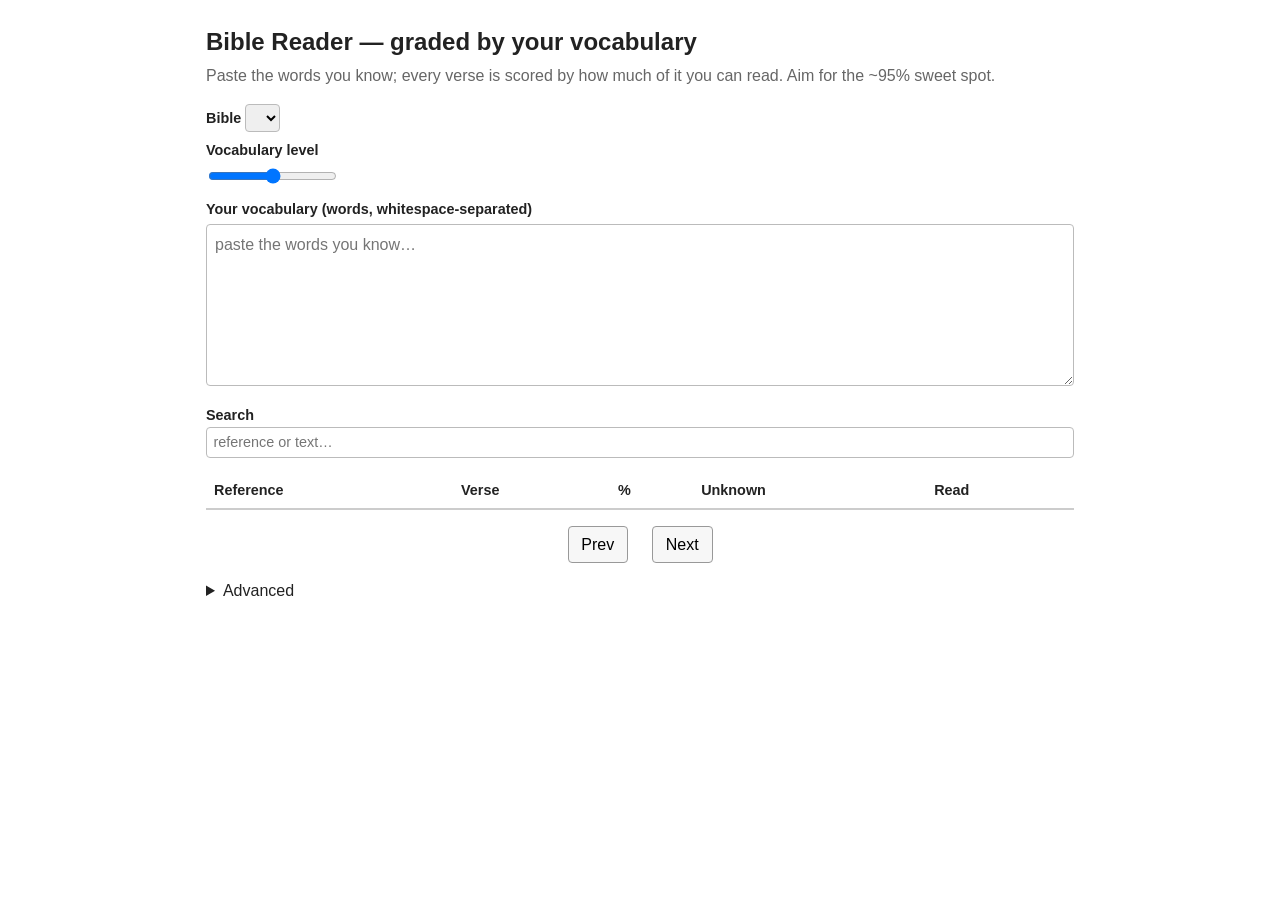
==== site/index.html @ e8aadf62 "P13.4 Simplify controls by wrapping advanced options" ====
<!DOCTYPE html>
<html lang="en">
<head>
  <meta charset="utf-8">
  <meta name="viewport" content="width=device-width, initial-scale=1">
  <title>Bible Reader — graded by your vocabulary</title>
  <link rel="stylesheet" href="style.css">
</head>
<body>
  <header>
    <h1>Bible Reader — graded by your vocabulary</h1>
    <p class="subtitle">Paste the words you know; every verse is scored by how much of it you can read. Aim for the ~95% sweet spot.</p>
  </header>

  <main>
    <div id="error" class="error" hidden></div>

    <section class="controls">
      <label>Bible
        <select id="bible-select"></select>
        <span id="loading" hidden>Loading…</span>
      </label>

      <section class="level-panel">
        <label for="level"><span id="level-label">Vocabulary level</span></label>
        <input type="range" id="level" min="0" max="100" step="1" value="50">
      </section>
      <section id="learn-next" class="learn-next"></section>

      <label for="vocab">
        <span id="vocab-label">Your vocabulary (words, whitespace-separated)</span>
      </label>
      <textarea id="vocab" rows="6" placeholder="paste the words you know…"></textarea>

      <div class="row">
        <label class="grow">Search
          <input type="search" id="search" placeholder="reference or text…">
        </label>
      </div>

      <p id="progress" class="progress"></p>
    </section>

    <section id="passage-panel" class="passage" hidden></section>

    <!-- Local-only audio mode (P10.3): appears when the site was exported with
         `export_static.py --audio` AND is served locally with the audio
         directory in place (e.g. `python -m http.server` from the repo root).
         The deployed site ships no audio metadata, so this stays hidden. -->
    <section id="audio-panel" hidden>
      <audio id="audio-player" controls preload="none"></audio>
    </section>

    <section>
      <table id="verse-table">
        <thead>
          <tr><th>Reference</th><th>Verse</th><th>%</th><th>Unknown</th><th>Read</th></tr>
        </thead>
        <tbody id="verse-body"></tbody>
      </table>
      <div class="pager">
        <button id="prev-page">Prev</button>
        <span id="page-info"></span>
        <button id="next-page">Next</button>
      </div>
    </section>

    <details id="advanced">
      <summary>Advanced</summary>
      <div class="row">
        <label>Comprehension min %
          <input type="number" id="rate-min" min="0" max="100" value="0">
        </label>
        <label>max %
          <input type="number" id="rate-max" min="0" max="100" value="100">
        </label>
        <label title="1 = the i+1 sweet spot: one word to learn from context">Max unknown
          <input type="number" id="max-unknown" min="0" placeholder="off">
        </label>
        <label class="check">
          <input type="checkbox" id="unread-only"> Unread only
        </label>
      </div>

      <div class="row">
        <button id="find-passage">Find longest passage</button>
        <button id="export-data">Export data</button>
        <button id="import-data">Import data</button>
        <input type="file" id="import-file" accept="application/json" hidden>
      </div>

      <div class="row">
        <label class="check">
          <input type="checkbox" id="heatmap-toggle"> Emphasis heatmap
        </label>
        <label class="check">
          <input type="checkbox" id="pauses-toggle"> Pause markers
        </label>
      </div>
    </details>
  </main>

  <script type="module" src="app.js"></script>
</body>
</html>
---- site/style.css ----
* { box-sizing: border-box; }

body {
  font-family: -apple-system, BlinkMacSystemFont, "Segoe UI", Roboto,
    Helvetica, Arial, sans-serif;
  max-width: 900px;
  margin: 0 auto;
  padding: 1rem;
  color: #222;
  line-height: 1.5;
}

header h1 {
  font-size: 1.5rem;
  margin: 0.5rem 0 0.25rem;
}

.subtitle {
  color: #666;
  margin: 0 0 1rem;
}

.error {
  background: #fdecea;
  border: 1px solid #e0a9a3;
  color: #8a2620;
  padding: 0.5rem 0.75rem;
  border-radius: 4px;
  margin-bottom: 1rem;
}

.controls label {
  display: block;
  margin: 0.5rem 0 0.25rem;
  font-weight: 600;
  font-size: 0.9rem;
}

.controls select,
.controls input[type="number"],
.controls input[type="search"] {
  font: inherit;
  font-weight: normal;
  padding: 0.25rem 0.4rem;
  border: 1px solid #bbb;
  border-radius: 4px;
}

.controls input[type="number"] { width: 5em; }

#vocab {
  width: 100%;
  font: inherit;
  padding: 0.5rem;
  border: 1px solid #bbb;
  border-radius: 4px;
  resize: vertical;
}

.row {
  display: flex;
  flex-wrap: wrap;
  gap: 1rem;
  align-items: flex-end;
  margin: 0.75rem 0;
}

.row label { margin: 0; }
.row .grow { flex: 1; min-width: 12em; }
.row .grow input { width: 100%; }
.row .check { font-weight: normal; align-self: center; }

button {
  font: inherit;
  padding: 0.35rem 0.8rem;
  border: 1px solid #999;
  border-radius: 4px;
  background: #f7f7f7;
  cursor: pointer;
}

button:hover:not(:disabled) { background: #ececec; }
button:disabled { opacity: 0.5; cursor: default; }

#loading { color: #888; font-weight: normal; margin-left: 0.5rem; }

.progress { color: #444; font-size: 0.95rem; }

.passage {
  background: #f4f4f4;
  border: 1px solid #ddd;
  border-radius: 4px;
  padding: 0.75rem 1rem;
  margin: 1rem 0;
}

.passage-head { font-weight: 600; margin: 0 0 0.5rem; }
.passage-line { margin: 0.25rem 0; }

table {
  width: 100%;
  border-collapse: collapse;
  margin-top: 0.5rem;
}

th, td {
  border-bottom: 1px solid #e2e2e2;
  padding: 0.4rem 0.5rem;
  text-align: left;
  vertical-align: top;
}

th { border-bottom: 2px solid #ccc; font-size: 0.9rem; }

td.verse { font-size: 1.1em; line-height: 1.7; }
td.rate { text-align: right; white-space: nowrap; }
td.read { text-align: center; }

.rtl { text-align: right; }

.pager {
  display: flex;
  gap: 0.75rem;
  align-items: center;
  justify-content: center;
  margin: 1rem 0;
}

/* Local audio mode (P10.3) */
#audio-panel audio { width: 100%; }
button.play {
  margin-right: 0.4rem;
  padding: 0 0.35rem;
  font-size: 0.75rem;
  cursor: pointer;
}
tr.playing td { background: #fff3b0; }

/* Word-level karaoke (P10.4): clickable words + live highlight */
span.w { cursor: pointer; border-radius: 3px; padding: 0 1px; }
/* hover/play use outline so they stay visible over an inline heatmap bg (P10.7) */
span.w:hover { outline: 1px solid #9ab; }
span.wplay { outline: 2px solid #f5a623; background: #ffd34d; }

/* Pause marker (P10.7): vertical divider at long inter-word gaps; inline-block
   with symmetric margins flows in both LTR and RTL. */
span.pause {
  display: inline-block;
  width: 0;
  height: 0.9em;
  vertical-align: middle;
  border-left: 2px solid #c0392b;
  opacity: 0.55;
  margin: 0 0.15em;
}
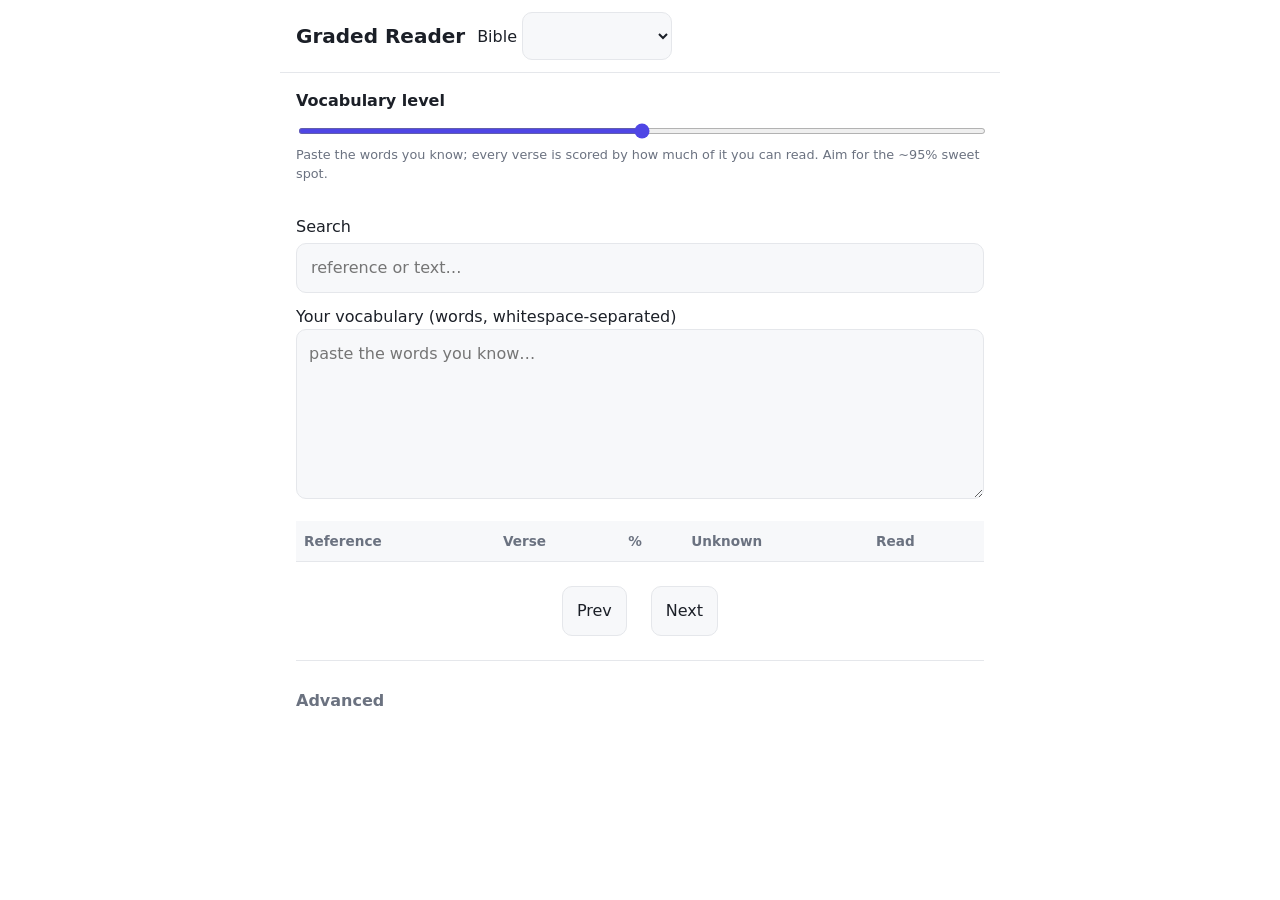
==== commit 178c4c75: "P14.1 Update index.html structure and add manifest/icon - Restructure HTML: create sticky topbar wit" ====
--- a/site/index.html
+++ b/site/index.html
@@ -3,43 +3,45 @@
 <head>
   <meta charset="utf-8">
   <meta name="viewport" content="width=device-width, initial-scale=1">
+  <meta name="theme-color" content="#4f46e5">
+  <link rel="manifest" href="manifest.webmanifest">
+  <link rel="icon" href="icon.svg" type="image/svg+xml">
+  <link rel="apple-touch-icon" href="icon.svg">
   <title>Bible Reader — graded by your vocabulary</title>
   <link rel="stylesheet" href="style.css">
 </head>
 <body>
-  <header>
-    <h1>Bible Reader — graded by your vocabulary</h1>
-    <p class="subtitle">Paste the words you know; every verse is scored by how much of it you can read. Aim for the ~95% sweet spot.</p>
+  <header class="topbar">
+    <h1>Graded Reader</h1>
+    <label>Bible
+      <select id="bible-select"></select>
+      <span id="loading" hidden>Loading…</span>
+    </label>
   </header>
 
   <main>
     <div id="error" class="error" hidden></div>
 
-    <section class="controls">
-      <label>Bible
-        <select id="bible-select"></select>
-        <span id="loading" hidden>Loading…</span>
+    <section class="level-panel">
+      <label for="level"><span id="level-label">Vocabulary level</span></label>
+      <input type="range" id="level" min="0" max="100" step="1" value="50">
+      <p class="subtitle">Paste the words you know; every verse is scored by how much of it you can read. Aim for the ~95% sweet spot.</p>
+    </section>
+
+    <section id="learn-next" class="learn-next"></section>
+
+    <div class="row">
+      <label class="grow">Search
+        <input type="search" id="search" placeholder="reference or text…">
       </label>
+    </div>
 
-      <section class="level-panel">
-        <label for="level"><span id="level-label">Vocabulary level</span></label>
-        <input type="range" id="level" min="0" max="100" step="1" value="50">
-      </section>
-      <section id="learn-next" class="learn-next"></section>
+    <label for="vocab">
+      <span id="vocab-label">Your vocabulary (words, whitespace-separated)</span>
+    </label>
+    <textarea id="vocab" rows="6" placeholder="paste the words you know…"></textarea>
 
-      <label for="vocab">
-        <span id="vocab-label">Your vocabulary (words, whitespace-separated)</span>
-      </label>
-      <textarea id="vocab" rows="6" placeholder="paste the words you know…"></textarea>
-
-      <div class="row">
-        <label class="grow">Search
-          <input type="search" id="search" placeholder="reference or text…">
-        </label>
-      </div>
-
-      <p id="progress" class="progress"></p>
-    </section>
+    <p id="progress" class="progress"></p>
 
     <section id="passage-panel" class="passage" hidden></section>
 
--- a/site/style.css
+++ b/site/style.css
@@ -1,155 +1,608 @@
-* { box-sizing: border-box; }
-
+/* Color variables (D1) */
+:root {
+  --bg: #ffffff;
+  --fg: #1b1f27;
+  --muted: #6b7280;
+  --card: #f7f8fa;
+  --border: #e5e7eb;
+  --accent: #4f46e5;
+  --accent-weak: #eef2ff;
+  --readable-bg: #f0fdf6;
+  --readable-edge: #10b981;
+}
+
+@media (prefers-color-scheme: dark) {
+  :root {
+    --bg: #0f1115;
+    --fg: #e5e7eb;
+    --muted: #9aa1ad;
+    --card: #171a21;
+    --border: #262a33;
+    --accent: #818cf8;
+    --accent-weak: #23264d;
+    --readable-bg: #10231a;
+    --readable-edge: #34d399;
+  }
+}
+
+/* Reset */
+* {
+  box-sizing: border-box;
+}
+
+/* Core layout (mobile-first) */
 body {
-  font-family: -apple-system, BlinkMacSystemFont, "Segoe UI", Roboto,
-    Helvetica, Arial, sans-serif;
-  max-width: 900px;
+  max-width: 720px;
   margin: 0 auto;
-  padding: 1rem;
-  color: #222;
+  padding: 0 16px 48px;
+  background: var(--bg);
+  color: var(--fg);
+  font-family: system-ui, -apple-system, sans-serif;
+  font-size: 16px;
   line-height: 1.5;
 }
 
+/* Topbar: sticky header */
+header.topbar {
+  position: sticky;
+  top: 0;
+  background: var(--bg);
+  border-bottom: 1px solid var(--border);
+  margin: 0 -16px 16px -16px;
+  padding: 12px 16px;
+  display: flex;
+  align-items: center;
+  gap: 12px;
+  flex-wrap: wrap;
+  z-index: 100;
+}
+
 header h1 {
-  font-size: 1.5rem;
-  margin: 0.5rem 0 0.25rem;
+  font-size: 1.25rem;
+  font-weight: bold;
+  margin: 0;
+  flex: 0 0 auto;
+}
+
+header select {
+  flex: 1;
+  min-width: 150px;
+}
+
+/* Typography */
+h2 {
+  font-size: 1rem;
+  font-weight: bold;
+  margin: 16px 0 8px 0;
+}
+
+h3 {
+  font-size: 1rem;
+  font-weight: bold;
+  margin: 12px 0 8px 0;
 }
 
 .subtitle {
-  color: #666;
-  margin: 0 0 1rem;
-}
-
+  font-size: 0.8rem;
+  color: var(--muted);
+  margin: 4px 0 0 0;
+}
+
+/* Error banner */
 .error {
   background: #fdecea;
   border: 1px solid #e0a9a3;
   color: #8a2620;
-  padding: 0.5rem 0.75rem;
-  border-radius: 4px;
-  margin-bottom: 1rem;
+  padding: 12px 14px;
+  border-radius: 8px;
+  margin-bottom: 16px;
+  font-size: 0.9rem;
+}
+
+@media (prefers-color-scheme: dark) {
+  .error {
+    background: #3a1a15;
+    border-color: #6b3e36;
+    color: #ff9999;
+  }
+}
+
+/* Controls section */
+.controls {
+  display: block;
+  margin-bottom: 16px;
 }
 
 .controls label {
   display: block;
-  margin: 0.5rem 0 0.25rem;
-  font-weight: 600;
-  font-size: 0.9rem;
-}
-
-.controls select,
+  margin-bottom: 8px;
+  font-weight: bold;
+  font-size: 1rem;
+}
+
 .controls input[type="number"],
 .controls input[type="search"] {
   font: inherit;
   font-weight: normal;
-  padding: 0.25rem 0.4rem;
-  border: 1px solid #bbb;
-  border-radius: 4px;
-}
-
-.controls input[type="number"] { width: 5em; }
+}
 
 #vocab {
   width: 100%;
   font: inherit;
-  padding: 0.5rem;
-  border: 1px solid #bbb;
-  border-radius: 4px;
+  padding: 12px;
+  border: 1px solid var(--border);
+  border-radius: 10px;
+  background: var(--card);
+  color: var(--fg);
   resize: vertical;
-}
-
+  min-height: 100px;
+}
+
+/* Level panel */
+.level-panel {
+  margin-bottom: 16px;
+}
+
+.level-panel label {
+  font-weight: bold;
+  display: block;
+  margin-bottom: 4px;
+}
+
+.level-panel input[type="range"] {
+  width: 100%;
+  accent-color: var(--accent);
+  height: 6px;
+}
+
+.level-label-value {
+  font-size: 0.8rem;
+  color: var(--muted);
+  margin-top: 4px;
+}
+
+/* Learn-next chips */
+#learn-next {
+  margin-bottom: 16px;
+  display: flex;
+  flex-wrap: wrap;
+  gap: 8px;
+  align-items: center;
+}
+
+#learn-next h3 {
+  flex-basis: 100%;
+  margin: 0 0 4px 0;
+  font-size: 1rem;
+  font-weight: bold;
+}
+
+#learn-next p {
+  flex-basis: 100%;
+  font-size: 0.8rem;
+  color: var(--muted);
+  margin: 0;
+}
+
+.chip {
+  background: var(--accent-weak);
+  color: var(--accent);
+  border: none;
+  border-radius: 999px;
+  padding: 12px 18px;
+  font-size: 1rem;
+  min-height: 48px;
+  cursor: pointer;
+  font-weight: 600;
+  transition: background-color 0.2s ease;
+}
+
+.chip:hover:not(:disabled) {
+  background: var(--accent);
+  color: white;
+}
+
+.chip:active {
+  background: var(--accent);
+  color: white;
+}
+
+.chip:disabled {
+  opacity: 0.5;
+  cursor: default;
+}
+
+/* Buttons, selects, inputs */
+button,
+select,
+input[type="text"],
+input[type="search"],
+input[type="number"] {
+  min-height: 48px;
+  border-radius: 10px;
+  border: 1px solid var(--border);
+  background: var(--card);
+  color: var(--fg);
+  font-size: 1rem;
+  padding: 12px 14px;
+  font: inherit;
+  cursor: pointer;
+}
+
+button {
+  min-height: 48px;
+  padding: 12px 14px;
+  background: var(--card);
+  color: var(--fg);
+  cursor: pointer;
+  transition: background-color 0.2s ease;
+}
+
+button:hover:not(:disabled) {
+  background: var(--border);
+}
+
+button:active:not(:disabled) {
+  background: var(--border);
+}
+
+button:disabled {
+  opacity: 0.5;
+  cursor: default;
+}
+
+/* Primary buttons (find-passage) */
+button#find-passage {
+  background: var(--accent);
+  color: white;
+}
+
+button#find-passage:hover:not(:disabled) {
+  background: var(--accent);
+  filter: brightness(1.1);
+}
+
+/* Select styling */
+select {
+  padding: 12px 14px;
+}
+
+/* Row layout for flex containers */
 .row {
   display: flex;
   flex-wrap: wrap;
-  gap: 1rem;
+  gap: 12px;
   align-items: flex-end;
-  margin: 0.75rem 0;
-}
-
-.row label { margin: 0; }
-.row .grow { flex: 1; min-width: 12em; }
-.row .grow input { width: 100%; }
-.row .check { font-weight: normal; align-self: center; }
-
-button {
-  font: inherit;
-  padding: 0.35rem 0.8rem;
-  border: 1px solid #999;
-  border-radius: 4px;
-  background: #f7f7f7;
+  margin-bottom: 12px;
+}
+
+.row label {
+  margin: 0;
+  display: flex;
+  flex-direction: column;
+  gap: 4px;
+}
+
+.row .grow {
+  flex: 1;
+  min-width: 150px;
+}
+
+.row .grow input {
+  width: 100%;
+}
+
+.row .check {
+  font-weight: normal;
+  display: flex;
+  align-items: center;
+  gap: 8px;
+}
+
+.row .check input[type="checkbox"] {
+  min-height: auto;
+  width: 24px;
+  height: 24px;
   cursor: pointer;
 }
 
-button:hover:not(:disabled) { background: #ececec; }
-button:disabled { opacity: 0.5; cursor: default; }
-
-#loading { color: #888; font-weight: normal; margin-left: 0.5rem; }
-
-.progress { color: #444; font-size: 0.95rem; }
-
+/* Progress text */
+#progress,
+#loading {
+  font-size: 0.9rem;
+  color: var(--muted);
+  margin-bottom: 12px;
+}
+
+/* Passage panel */
 .passage {
-  background: #f4f4f4;
-  border: 1px solid #ddd;
-  border-radius: 4px;
-  padding: 0.75rem 1rem;
-  margin: 1rem 0;
-}
-
-.passage-head { font-weight: 600; margin: 0 0 0.5rem; }
-.passage-line { margin: 0.25rem 0; }
-
+  background: var(--card);
+  border: 1px solid var(--border);
+  border-radius: 12px;
+  padding: 14px;
+  margin: 16px 0;
+}
+
+.passage-head {
+  font-weight: bold;
+  font-size: 0.95rem;
+  margin: 0 0 12px 0;
+}
+
+.passage-line {
+  font-size: 1.05rem;
+  line-height: 1.65;
+  margin: 8px 0;
+  word-break: break-word;
+}
+
+.rtl {
+  text-align: right;
+  direction: rtl;
+}
+
+/* Audio panel (P10.3) */
+#audio-panel {
+  margin: 16px 0;
+  background: var(--card);
+  border: 1px solid var(--border);
+  border-radius: 12px;
+  padding: 14px;
+}
+
+#audio-panel audio {
+  width: 100%;
+}
+
+/* Verse table — cards on mobile (max-width: 700px), table on desktop */
 table {
   width: 100%;
   border-collapse: collapse;
-  margin-top: 0.5rem;
-}
-
-th, td {
-  border-bottom: 1px solid #e2e2e2;
-  padding: 0.4rem 0.5rem;
-  text-align: left;
-  vertical-align: top;
-}
-
-th { border-bottom: 2px solid #ccc; font-size: 0.9rem; }
-
-td.verse { font-size: 1.1em; line-height: 1.7; }
-td.rate { text-align: right; white-space: nowrap; }
-td.read { text-align: center; }
-
-.rtl { text-align: right; }
-
+  margin-top: 8px;
+}
+
+@media (max-width: 700px) {
+  /* Card layout on phones */
+  thead {
+    display: none;
+  }
+
+  tr {
+    display: block;
+    background: var(--card);
+    border: 1px solid var(--border);
+    border-radius: 12px;
+    padding: 12px 14px;
+    margin: 10px 0;
+    page-break-inside: avoid;
+  }
+
+  /* Readable and beyond states on mobile */
+  tr.readable {
+    border-left: 4px solid var(--readable-edge);
+    background: var(--readable-bg);
+  }
+
+  tr.beyond {
+    opacity: 0.5;
+  }
+
+  tr.playing {
+    background: var(--accent-weak);
+  }
+
+  td {
+    display: block;
+    border: none;
+    padding: 2px 0;
+    margin-bottom: 4px;
+  }
+
+  td:last-child {
+    margin-bottom: 0;
+  }
+
+  /* Reference + difficulty badge on first line */
+  td:first-child {
+    font-size: 0.8rem;
+    color: var(--muted);
+    font-weight: 600;
+    margin-bottom: 8px;
+    display: flex;
+    align-items: center;
+    gap: 8px;
+  }
+
+  /* Verse text full-width */
+  td.verse {
+    font-size: 1.05rem;
+    line-height: 1.65;
+    margin-bottom: 8px;
+  }
+
+  /* Rate, unknown, read on footer line */
+  td.rate,
+  td.read {
+    display: inline-block;
+    font-size: 0.8rem;
+    color: var(--muted);
+    margin-right: 12px;
+  }
+
+  td.read {
+    margin-right: 0;
+  }
+
+  /* Play button styling on mobile */
+  button.play {
+    min-height: 40px;
+    min-width: 40px;
+    padding: 4px 8px;
+    font-size: 1rem;
+    border-radius: 6px;
+    border: 1px solid var(--border);
+    background: var(--card);
+    cursor: pointer;
+  }
+
+  button.play:hover {
+    background: var(--border);
+  }
+}
+
+@media (min-width: 701px) {
+  /* Table layout on desktop */
+  tr {
+    display: table-row;
+    border: none;
+    background: transparent;
+    border-bottom: 1px solid var(--border);
+    padding: 0;
+    margin: 0;
+  }
+
+  tr.readable {
+    background: var(--readable-bg);
+  }
+
+  tr.beyond {
+    opacity: 0.5;
+  }
+
+  tr.playing {
+    background: var(--accent-weak);
+  }
+
+  th,
+  td {
+    border: none;
+    padding: 10px 8px;
+    text-align: left;
+    vertical-align: top;
+    border-bottom: 1px solid var(--border);
+  }
+
+  th {
+    font-size: 0.85rem;
+    font-weight: 600;
+    color: var(--muted);
+    background: var(--card);
+  }
+
+  td.verse {
+    font-size: 1.05rem;
+    line-height: 1.65;
+  }
+
+  td.rate {
+    text-align: right;
+    white-space: nowrap;
+    font-size: 0.9rem;
+  }
+
+  td.read {
+    text-align: center;
+    width: 50px;
+  }
+
+  /* Play button styling on desktop */
+  button.play {
+    min-height: 32px;
+    padding: 4px 8px;
+    font-size: 0.9rem;
+    margin-right: 8px;
+    border-radius: 4px;
+    border: 1px solid var(--border);
+    background: var(--card);
+    cursor: pointer;
+  }
+
+  button.play:hover {
+    background: var(--border);
+  }
+}
+
+/* Pagination */
 .pager {
   display: flex;
-  gap: 0.75rem;
+  gap: 12px;
   align-items: center;
   justify-content: center;
-  margin: 1rem 0;
-}
-
-/* Local audio mode (P10.3) */
-#audio-panel audio { width: 100%; }
-button.play {
-  margin-right: 0.4rem;
-  padding: 0 0.35rem;
-  font-size: 0.75rem;
+  margin: 24px 0;
+  flex-wrap: wrap;
+}
+
+.pager button {
+  min-width: 60px;
+}
+
+.pager span {
+  font-size: 0.9rem;
+  color: var(--muted);
+}
+
+/* Advanced details */
+details#advanced {
+  margin-top: 24px;
+  border-top: 1px solid var(--border);
+  padding-top: 16px;
+}
+
+details#advanced summary {
+  min-height: 48px;
+  display: flex;
+  align-items: center;
+  color: var(--muted);
   cursor: pointer;
-}
-tr.playing td { background: #fff3b0; }
-
-/* Word-level karaoke (P10.4): clickable words + live highlight */
-span.w { cursor: pointer; border-radius: 3px; padding: 0 1px; }
-/* hover/play use outline so they stay visible over an inline heatmap bg (P10.7) */
-span.w:hover { outline: 1px solid #9ab; }
-span.wplay { outline: 2px solid #f5a623; background: #ffd34d; }
-
-/* Pause marker (P10.7): vertical divider at long inter-word gaps; inline-block
-   with symmetric margins flows in both LTR and RTL. */
+  font-weight: 600;
+  user-select: none;
+}
+
+details#advanced summary:hover {
+  color: var(--fg);
+}
+
+details#advanced[open] summary {
+  color: var(--fg);
+  margin-bottom: 16px;
+}
+
+details#advanced > div {
+  margin-top: 12px;
+}
+
+/* Focus visibility (required) */
+:focus-visible {
+  outline: 2px solid var(--accent);
+  outline-offset: 2px;
+}
+
+/* Word-level karaoke (P10.4) */
+span.w {
+  cursor: pointer;
+  border-radius: 3px;
+  padding: 0 1px;
+  transition: background-color 0.1s ease;
+}
+
+span.w:hover {
+  outline: 1px solid var(--accent);
+  background-color: rgba(79, 70, 229, 0.1);
+}
+
+span.wplay {
+  background: var(--accent-weak);
+  outline: 2px solid var(--accent);
+  color: var(--accent);
+}
+
+/* Pause marker (P10.7) */
 span.pause {
   display: inline-block;
   width: 0;
   height: 0.9em;
   vertical-align: middle;
-  border-left: 2px solid #c0392b;
+  border-left: 2px solid var(--accent);
   opacity: 0.55;
   margin: 0 0.15em;
 }
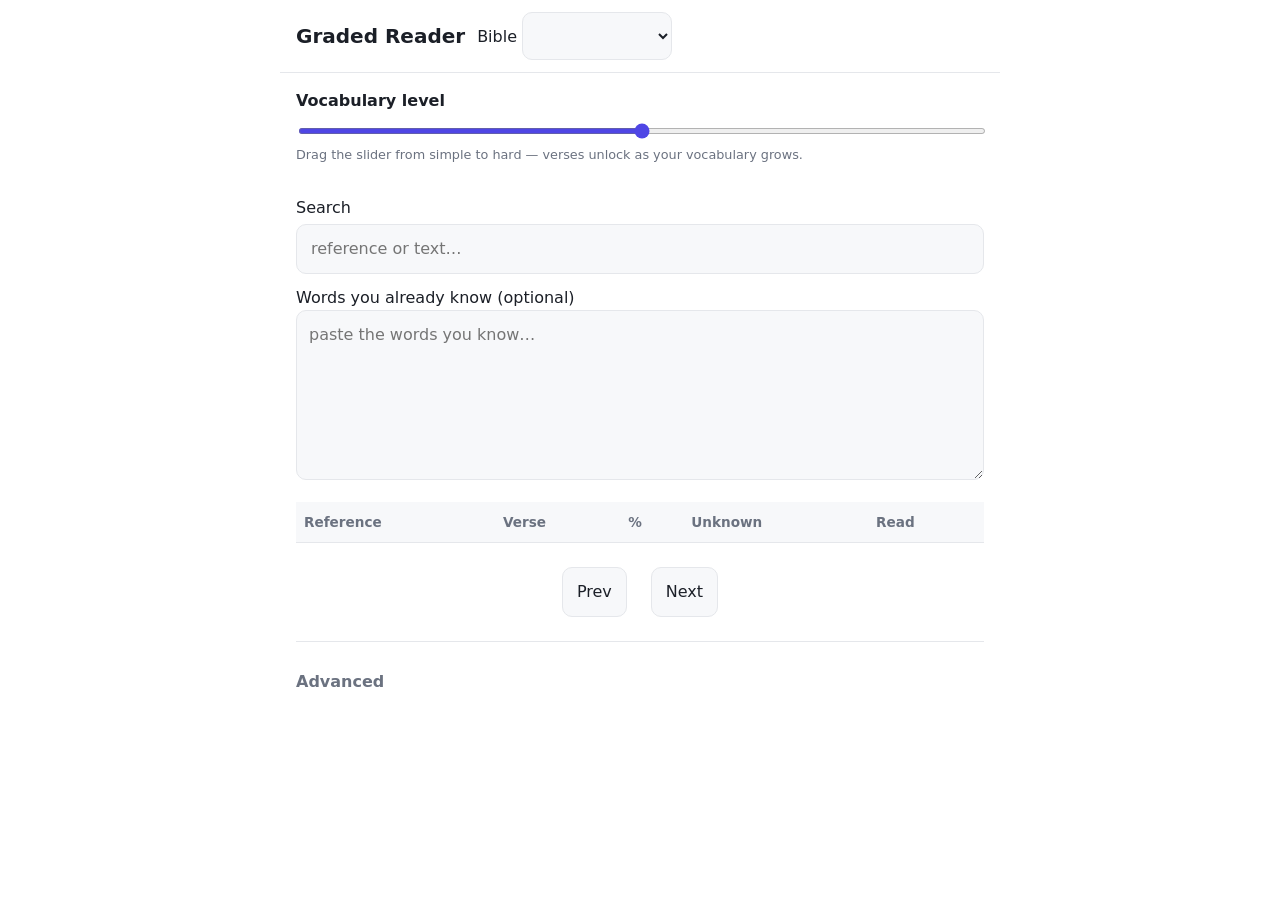
==== commit 1a0deddc: "P14.3 Update copy for mobile-first UI Updated text for mobile redesign: - Subtitle under level label" ====
--- a/site/index.html
+++ b/site/index.html
@@ -25,7 +25,7 @@
     <section class="level-panel">
       <label for="level"><span id="level-label">Vocabulary level</span></label>
       <input type="range" id="level" min="0" max="100" step="1" value="50">
-      <p class="subtitle">Paste the words you know; every verse is scored by how much of it you can read. Aim for the ~95% sweet spot.</p>
+      <p class="subtitle">Drag the slider from simple to hard — verses unlock as your vocabulary grows.</p>
     </section>
 
     <section id="learn-next" class="learn-next"></section>
@@ -37,7 +37,7 @@
     </div>
 
     <label for="vocab">
-      <span id="vocab-label">Your vocabulary (words, whitespace-separated)</span>
+      <span id="vocab-label">Words you already know (optional)</span>
     </label>
     <textarea id="vocab" rows="6" placeholder="paste the words you know…"></textarea>
 
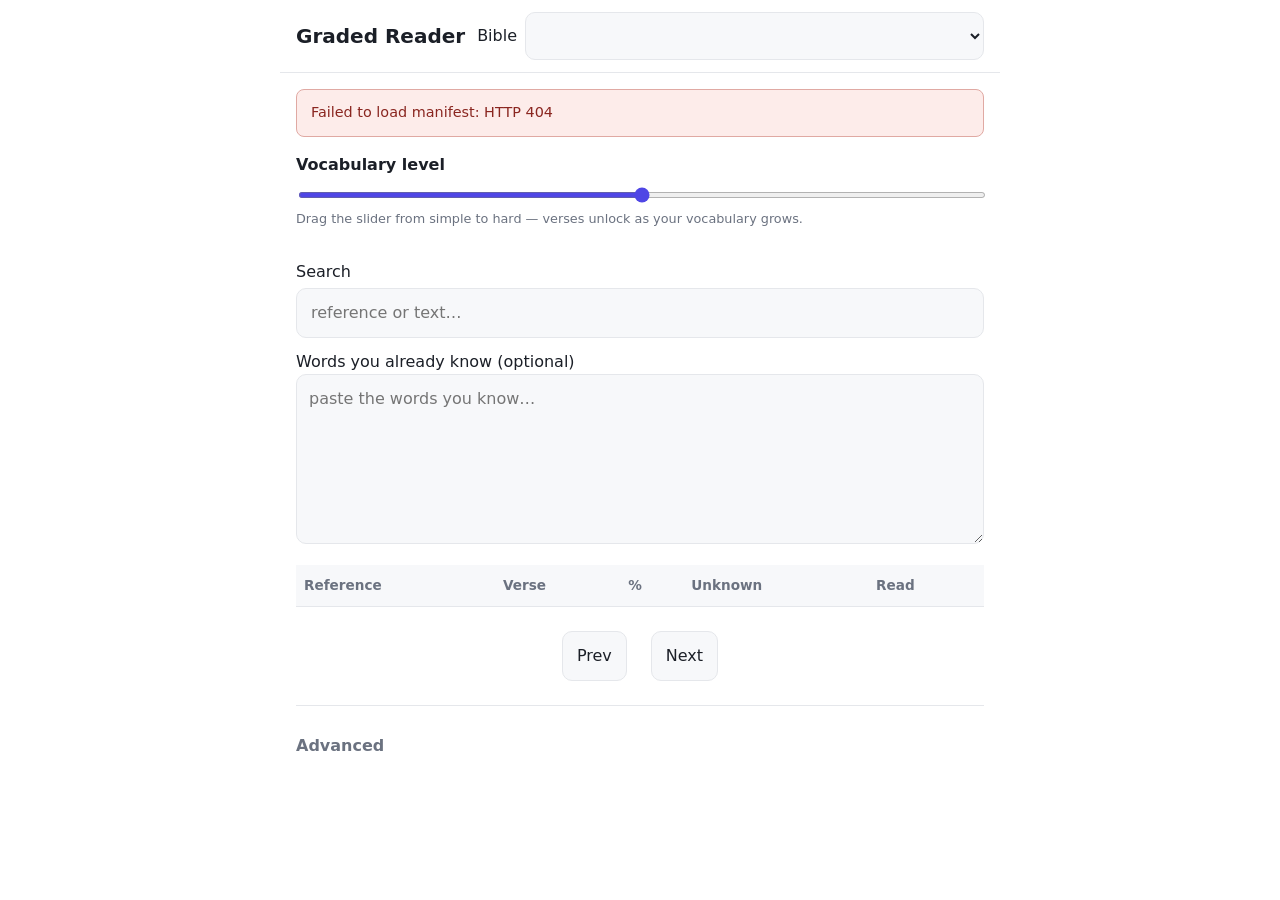
==== commit 7de3df34: "Find-passages: show top-10 list next to the button, honor the level slider The old button rendered i" ====
--- a/site/index.html
+++ b/site/index.html
@@ -43,8 +43,6 @@
 
     <p id="progress" class="progress"></p>
 
-    <section id="passage-panel" class="passage" hidden></section>
-
     <!-- Local-only audio mode (P10.3): appears when the site was exported with
          `export_static.py --audio` AND is served locally with the audio
          directory in place (e.g. `python -m http.server` from the repo root).
@@ -85,7 +83,14 @@
       </div>
 
       <div class="row">
-        <button id="find-passage">Find longest passage</button>
+        <button id="find-passage">Find longest passages</button>
+        <label title="Minimum combined comprehension for a passage, at your current level">min %
+          <input type="number" id="passage-rate" min="50" max="100" value="95">
+        </label>
+      </div>
+      <section id="passage-panel" class="passage" hidden></section>
+
+      <div class="row">
         <button id="export-data">Export data</button>
         <button id="import-data">Import data</button>
         <input type="file" id="import-file" accept="application/json" hidden>
--- a/site/style.css
+++ b/site/style.css
@@ -55,6 +55,20 @@
   gap: 12px;
   flex-wrap: wrap;
   z-index: 100;
+}
+
+header.topbar label {
+  flex: 1;
+  min-width: 0;
+  display: flex;
+  align-items: center;
+  gap: 8px;
+}
+
+header.topbar select {
+  flex: 1;
+  min-width: 0;
+  max-width: 100%;
 }
 
 header h1 {
@@ -323,10 +337,25 @@
   margin: 16px 0;
 }
 
+/* #passage-panel is the container; each result is a details.passage card */
+#passage-panel.passage {
+  background: none;
+  border: none;
+  padding: 0;
+}
+
+details.passage {
+  margin: 10px 0;
+}
+
 .passage-head {
   font-weight: bold;
   font-size: 0.95rem;
-  margin: 0 0 12px 0;
+  margin: 0;
+  min-height: 48px;
+  display: flex;
+  align-items: center;
+  cursor: pointer;
 }
 
 .passage-line {
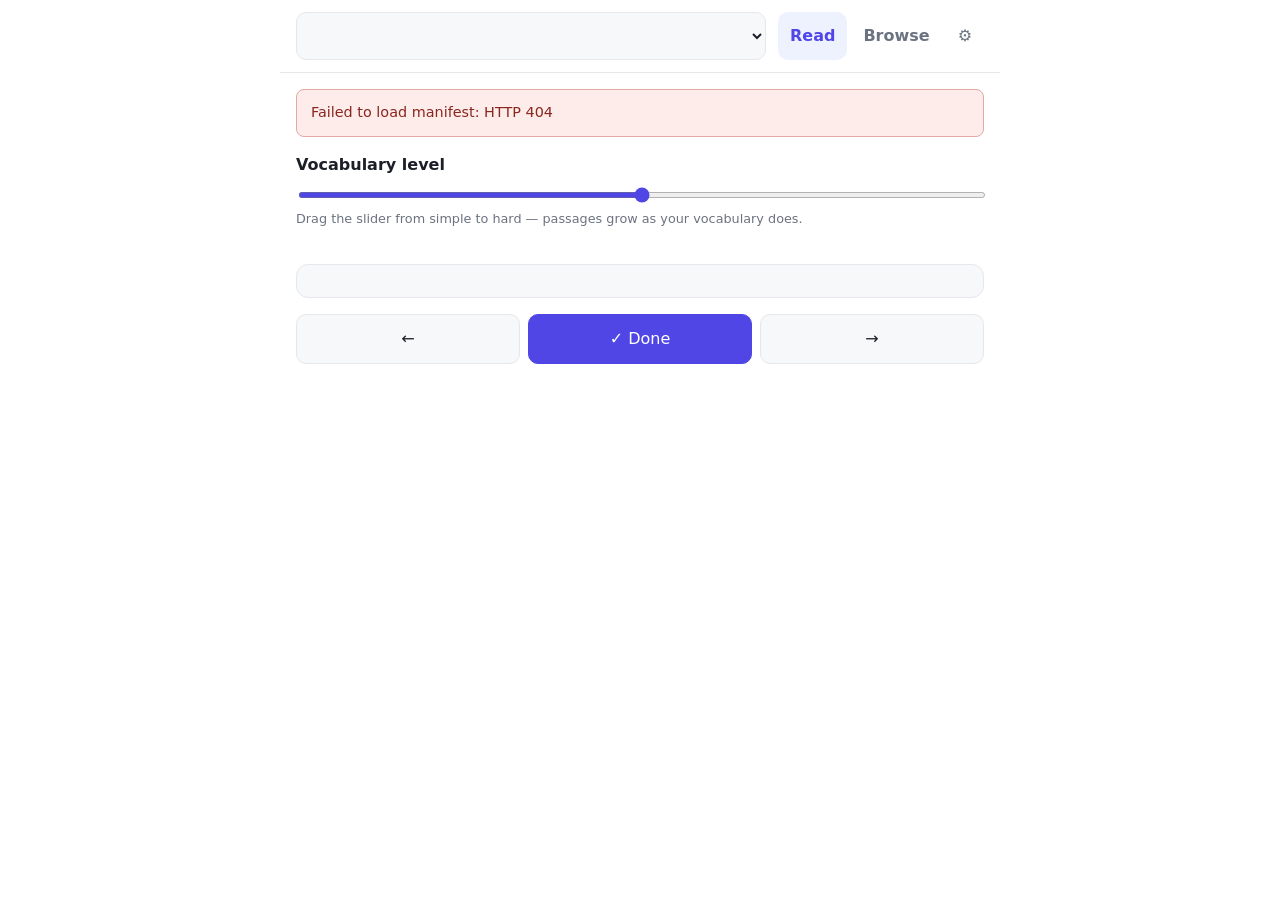
==== commit a41ab6ee: "P15.1 Route-based body: read / browse / settings Co-Authored-By: Claude Fable 5 <noreply@anthropic.c" ====
--- a/site/index.html
+++ b/site/index.html
@@ -12,46 +12,63 @@
 </head>
 <body>
   <header class="topbar">
-    <h1>Graded Reader</h1>
-    <label>Bible
-      <select id="bible-select"></select>
-      <span id="loading" hidden>Loading…</span>
-    </label>
+    <select id="bible-select" aria-label="Bible"></select>
+    <nav>
+      <a href="#read" class="active">Read</a>
+      <a href="#browse">Browse</a>
+      <a href="#settings" aria-label="Settings">⚙</a>
+    </nav>
+    <span id="loading" hidden>Loading…</span>
   </header>
 
   <main>
     <div id="error" class="error" hidden></div>
 
-    <section class="level-panel">
-      <label for="level"><span id="level-label">Vocabulary level</span></label>
-      <input type="range" id="level" min="0" max="100" step="1" value="50">
-      <p class="subtitle">Drag the slider from simple to hard — verses unlock as your vocabulary grows.</p>
+    <section id="route-read">
+      <section class="level-panel">
+        <label for="level"><span id="level-label">Vocabulary level</span></label>
+        <input type="range" id="level" min="0" max="100" step="1" value="50">
+        <p class="subtitle">Drag the slider from simple to hard — passages grow as your vocabulary does.</p>
+      </section>
+
+      <section id="learn-next" class="learn-next"></section>
+
+      <article id="reader" class="reader"></article>
+      <div class="reader-actions">
+        <button id="reader-prev" aria-label="Previous passage">←</button>
+        <button id="reader-done">✓ Done</button>
+        <button id="reader-next" aria-label="Next passage">→</button>
+      </div>
+      <p id="reader-count" class="reader-count"></p>
+      <p id="progress" class="progress"></p>
     </section>
 
-    <section id="learn-next" class="learn-next"></section>
+    <section id="route-browse" hidden>
+      <div class="row">
+        <label class="grow">Search
+          <input type="search" id="search" placeholder="reference or text…">
+        </label>
+        <label class="check">
+          <input type="checkbox" id="unread-only"> Unread only
+        </label>
+      </div>
 
-    <div class="row">
-      <label class="grow">Search
-        <input type="search" id="search" placeholder="reference or text…">
-      </label>
-    </div>
+      <!-- Local-only audio mode (P10.3): appears when the site was exported with
+           `export_static.py --audio` AND is served locally with the audio
+           directory in place (e.g. `python -m http.server` from the repo root).
+           The deployed site ships no audio metadata, so this stays hidden. -->
+      <section id="audio-panel" hidden>
+        <audio id="audio-player" controls preload="none"></audio>
+        <div class="row">
+          <label class="check">
+            <input type="checkbox" id="heatmap-toggle"> Emphasis heatmap
+          </label>
+          <label class="check">
+            <input type="checkbox" id="pauses-toggle"> Pause markers
+          </label>
+        </div>
+      </section>
 
-    <label for="vocab">
-      <span id="vocab-label">Words you already know (optional)</span>
-    </label>
-    <textarea id="vocab" rows="6" placeholder="paste the words you know…"></textarea>
-
-    <p id="progress" class="progress"></p>
-
-    <!-- Local-only audio mode (P10.3): appears when the site was exported with
-         `export_static.py --audio` AND is served locally with the audio
-         directory in place (e.g. `python -m http.server` from the repo root).
-         The deployed site ships no audio metadata, so this stays hidden. -->
-    <section id="audio-panel" hidden>
-      <audio id="audio-player" controls preload="none"></audio>
-    </section>
-
-    <section>
       <table id="verse-table">
         <thead>
           <tr><th>Reference</th><th>Verse</th><th>%</th><th>Unknown</th><th>Read</th></tr>
@@ -65,46 +82,18 @@
       </div>
     </section>
 
-    <details id="advanced">
-      <summary>Advanced</summary>
-      <div class="row">
-        <label>Comprehension min %
-          <input type="number" id="rate-min" min="0" max="100" value="0">
-        </label>
-        <label>max %
-          <input type="number" id="rate-max" min="0" max="100" value="100">
-        </label>
-        <label title="1 = the i+1 sweet spot: one word to learn from context">Max unknown
-          <input type="number" id="max-unknown" min="0" placeholder="off">
-        </label>
-        <label class="check">
-          <input type="checkbox" id="unread-only"> Unread only
-        </label>
-      </div>
-
-      <div class="row">
-        <button id="find-passage">Find longest passages</button>
-        <label title="Minimum combined comprehension for a passage, at your current level">min %
-          <input type="number" id="passage-rate" min="50" max="100" value="95">
-        </label>
-      </div>
-      <section id="passage-panel" class="passage" hidden></section>
+    <section id="route-settings" hidden>
+      <label for="vocab">
+        <span id="vocab-label">Words you already know (optional)</span>
+      </label>
+      <textarea id="vocab" rows="8" placeholder="paste the words you know…"></textarea>
 
       <div class="row">
         <button id="export-data">Export data</button>
         <button id="import-data">Import data</button>
         <input type="file" id="import-file" accept="application/json" hidden>
       </div>
-
-      <div class="row">
-        <label class="check">
-          <input type="checkbox" id="heatmap-toggle"> Emphasis heatmap
-        </label>
-        <label class="check">
-          <input type="checkbox" id="pauses-toggle"> Pause markers
-        </label>
-      </div>
-    </details>
+    </section>
   </main>
 
   <script type="module" src="app.js"></script>
--- a/site/style.css
+++ b/site/style.css
@@ -265,17 +265,6 @@
   cursor: default;
 }
 
-/* Primary buttons (find-passage) */
-button#find-passage {
-  background: var(--accent);
-  color: white;
-}
-
-button#find-passage:hover:not(:disabled) {
-  background: var(--accent);
-  filter: brightness(1.1);
-}
-
 /* Select styling */
 select {
   padding: 12px 14px;
@@ -328,42 +317,45 @@
   margin-bottom: 12px;
 }
 
-/* Passage panel */
-.passage {
+/* Topbar nav (Phase 15 routes) */
+.topbar nav { display: flex; gap: 4px; margin-left: auto; }
+.topbar nav a {
+  min-height: 48px;
+  display: flex;
+  align-items: center;
+  padding: 0 12px;
+  border-radius: 10px;
+  color: var(--muted);
+  text-decoration: none;
+  font-weight: 600;
+}
+.topbar nav a.active { color: var(--accent); background: var(--accent-weak); }
+
+/* Reader (Phase 15) */
+.reader {
   background: var(--card);
   border: 1px solid var(--border);
   border-radius: 12px;
-  padding: 14px;
+  padding: 16px;
   margin: 16px 0;
 }
-
-/* #passage-panel is the container; each result is a details.passage card */
-#passage-panel.passage {
-  background: none;
-  border: none;
-  padding: 0;
-}
-
-details.passage {
-  margin: 10px 0;
-}
-
-.passage-head {
-  font-weight: bold;
-  font-size: 0.95rem;
-  margin: 0;
-  min-height: 48px;
-  display: flex;
-  align-items: center;
-  cursor: pointer;
-}
-
-.passage-line {
-  font-size: 1.05rem;
-  line-height: 1.65;
-  margin: 8px 0;
-  word-break: break-word;
-}
+.reader-head { font-size: 1.25rem; margin: 0 0 4px; text-transform: capitalize; }
+.reader-meta { color: var(--muted); font-size: 0.8rem; margin: 0 0 12px; }
+.reader-text { font-size: 1.15rem; line-height: 1.7; max-width: 65ch; word-break: break-word; }
+.reader-text sup { color: var(--muted); font-size: 0.7em; margin: 0 2px 0 4px; }
+.reader-empty { color: var(--muted); margin: 0; }
+.reader-actions { display: flex; gap: 8px; margin: 12px 0; }
+.reader-actions button { flex: 1; }
+#reader-done { background: var(--accent); color: #fff; border-color: var(--accent); }
+#reader-done:hover:not(:disabled) { filter: brightness(1.1); }
+#reader-done:disabled { opacity: 0.5; }
+.reader-count { color: var(--muted); font-size: 0.8rem; text-align: center; margin: 0 0 8px; }
+
+/* Learn-next: one horizontally scrollable row (Phase 15) */
+#learn-next { flex-wrap: nowrap; overflow-x: auto; padding-bottom: 4px; }
+#learn-next h3 { display: none; }
+#learn-next .chip { flex: 0 0 auto; }
+#learn-next p { flex: 0 0 auto; align-self: center; white-space: nowrap; }
 
 .rtl {
   text-align: right;
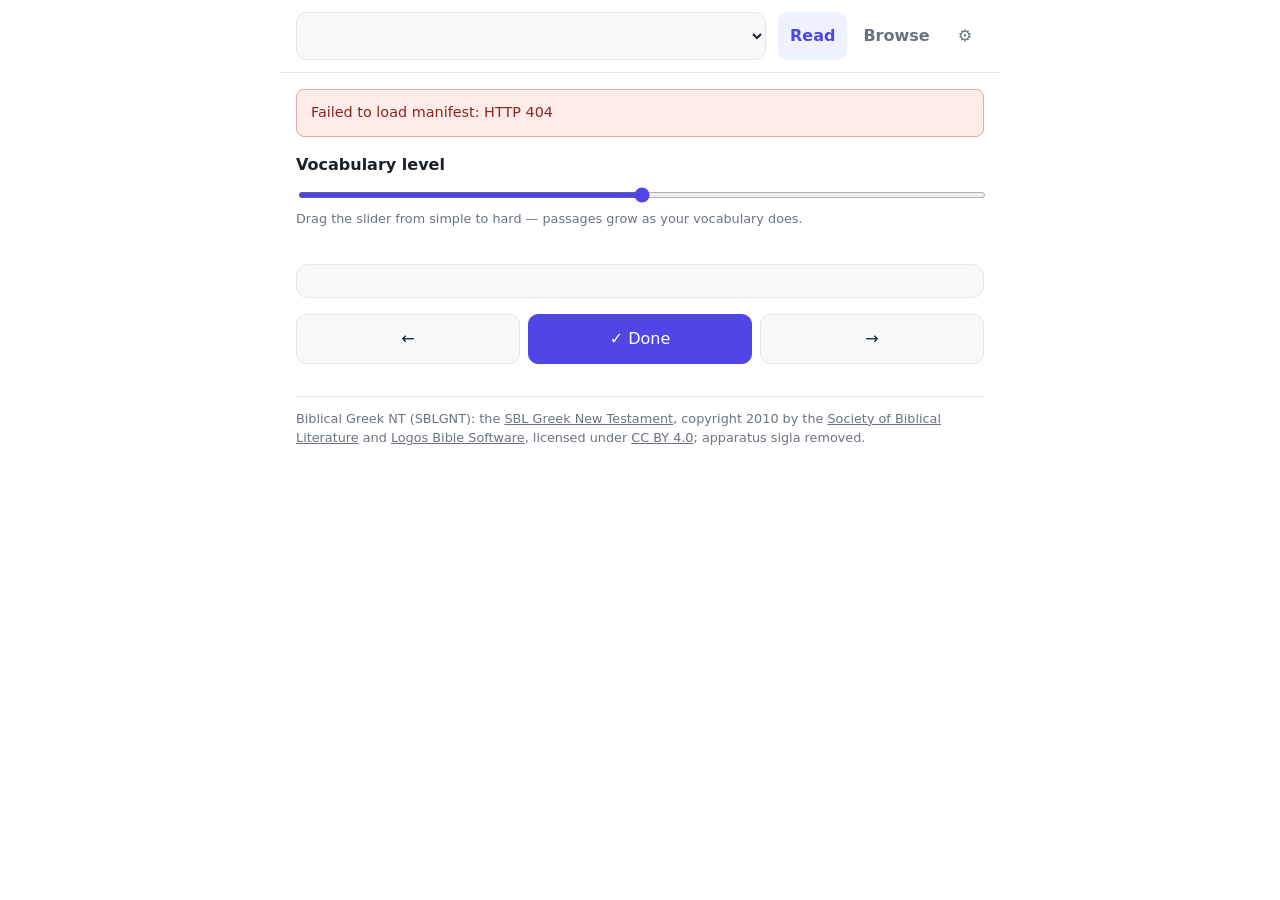
==== commit 163affed: "site: credit the SBL Greek New Testament in the footer (CC BY 4.0) Since 151f51a the Pages site publ" ====
--- a/site/index.html
+++ b/site/index.html
@@ -66,6 +66,7 @@
           <label class="check">
             <input type="checkbox" id="pauses-toggle"> Pause markers
           </label>
+          <span id="speed-label" title="- / = to change speed">1.0×</span>
         </div>
       </section>
 
@@ -96,6 +97,14 @@
     </section>
   </main>
 
+  <footer class="credits">
+    Biblical Greek NT (SBLGNT): the
+    <a href="https://github.com/LogosBible/SBLGNT">SBL Greek New Testament</a>,
+    copyright 2010 by the <a href="https://sbl-site.org/">Society of Biblical Literature</a>
+    and <a href="https://www.logos.com/">Logos Bible Software</a>, licensed under
+    <a href="https://creativecommons.org/licenses/by/4.0/">CC BY 4.0</a>; apparatus sigla removed.
+  </footer>
+
   <script type="module" src="app.js"></script>
 </body>
 </html>
--- a/site/style.css
+++ b/site/style.css
@@ -562,36 +562,6 @@
   color: var(--muted);
 }
 
-/* Advanced details */
-details#advanced {
-  margin-top: 24px;
-  border-top: 1px solid var(--border);
-  padding-top: 16px;
-}
-
-details#advanced summary {
-  min-height: 48px;
-  display: flex;
-  align-items: center;
-  color: var(--muted);
-  cursor: pointer;
-  font-weight: 600;
-  user-select: none;
-}
-
-details#advanced summary:hover {
-  color: var(--fg);
-}
-
-details#advanced[open] summary {
-  color: var(--fg);
-  margin-bottom: 16px;
-}
-
-details#advanced > div {
-  margin-top: 12px;
-}
-
 /* Focus visibility (required) */
 :focus-visible {
   outline: 2px solid var(--accent);
@@ -627,3 +597,7 @@
   opacity: 0.55;
   margin: 0 0.15em;
 }
+
+/* Credits footer: SBLGNT is CC BY 4.0, which requires visible attribution */
+.credits { margin: 32px 0 0; padding-top: 12px; border-top: 1px solid var(--border); color: var(--muted); font-size: 0.8rem; }
+.credits a { color: inherit; }
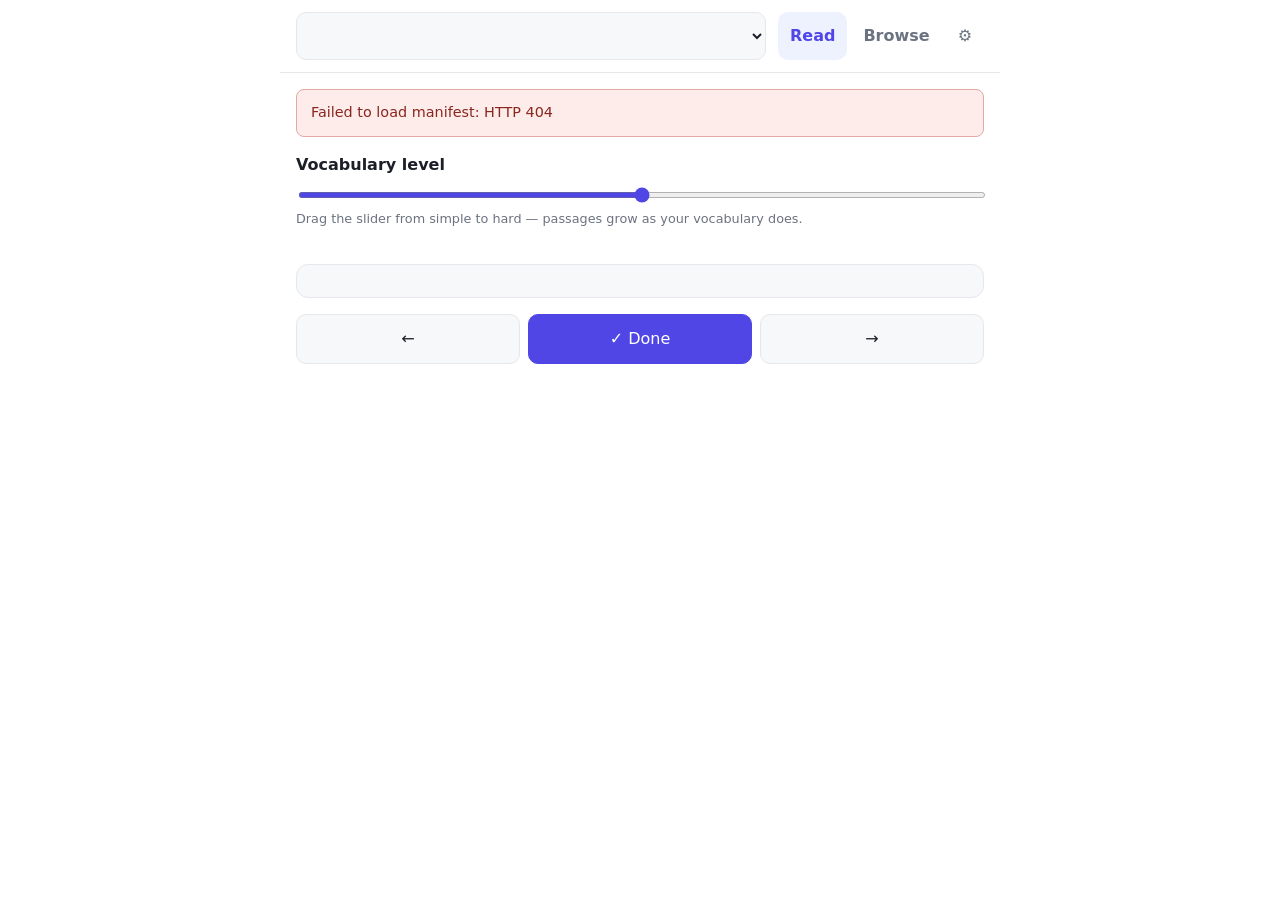
==== commit 90d24728: "Credit each loaded text and audio source on both readers (left uncommitted by bible-87s) The bible-8" ====
--- a/site/index.html
+++ b/site/index.html
@@ -97,13 +97,8 @@
     </section>
   </main>
 
-  <footer class="credits">
-    Biblical Greek NT (SBLGNT): the
-    <a href="https://github.com/LogosBible/SBLGNT">SBL Greek New Testament</a>,
-    copyright 2010 by the <a href="https://sbl-site.org/">Society of Biblical Literature</a>
-    and <a href="https://www.logos.com/">Logos Bible Software</a>, licensed under
-    <a href="https://creativecommons.org/licenses/by/4.0/">CC BY 4.0</a>; apparatus sigla removed.
-  </footer>
+  <!-- Credit lines from bibles.toml (licence attribution), filled by app.js. -->
+  <footer id="credits" class="credits"></footer>
 
   <script type="module" src="app.js"></script>
 </body>
--- a/site/style.css
+++ b/site/style.css
@@ -598,6 +598,10 @@
   margin: 0 0.15em;
 }
 
-/* Credits footer: SBLGNT is CC BY 4.0, which requires visible attribution */
-.credits { margin: 32px 0 0; padding-top: 12px; border-top: 1px solid var(--border); color: var(--muted); font-size: 0.8rem; }
-.credits a { color: inherit; }
+.credits {
+  font-size: 0.75rem;
+  opacity: 0.75;
+  max-width: 900px;
+  margin: 2rem auto 0;
+  padding: 0 1rem 1rem;
+}
